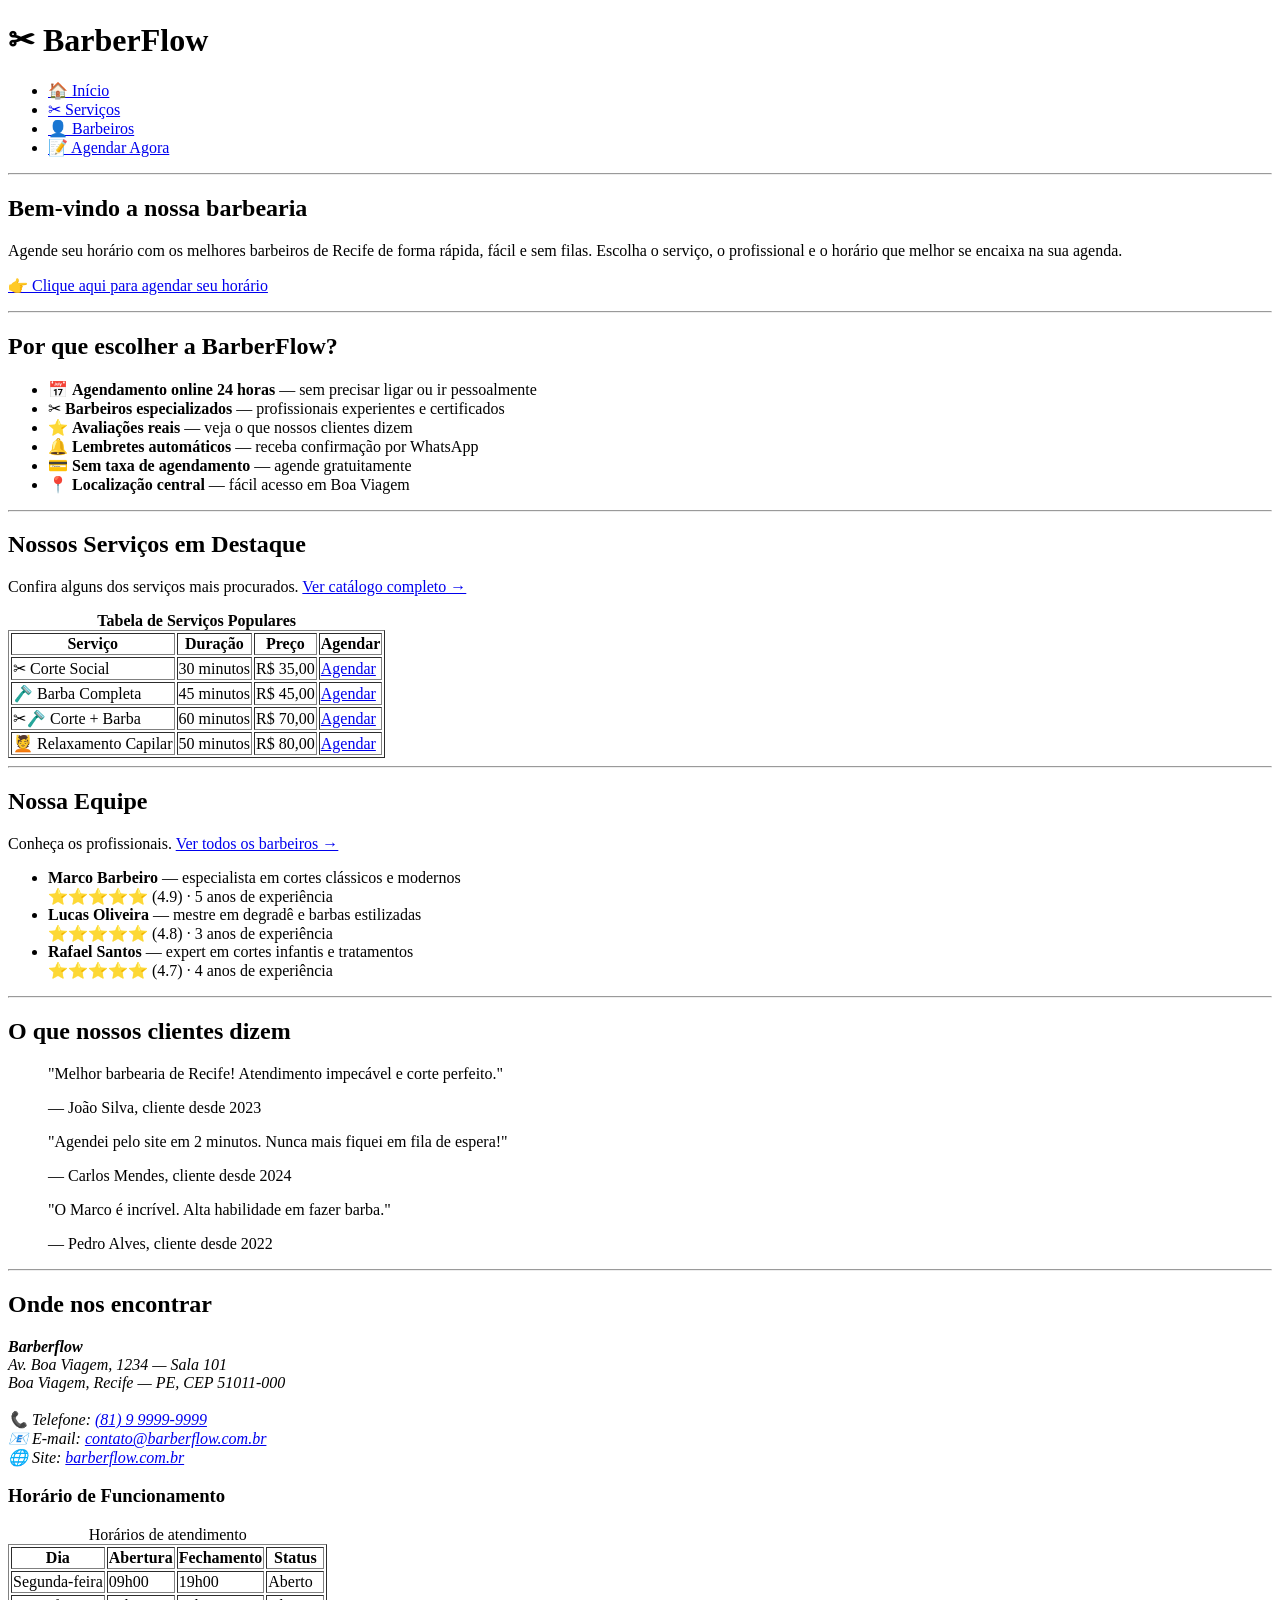
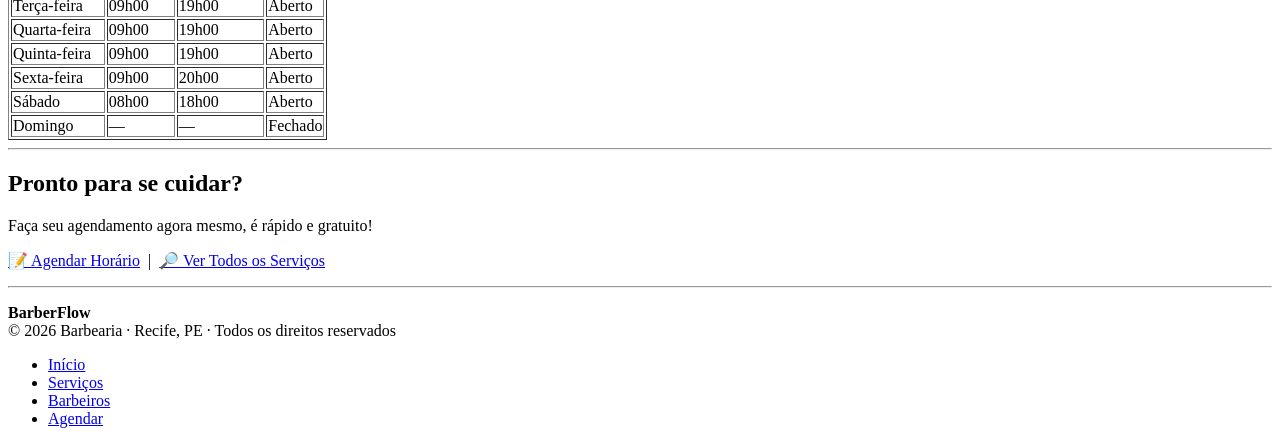
==== index.html @ de03c641 "Add files via upload" ====
<!DOCTYPE html>
<html lang="pt-BR">
<head>
  <meta charset="UTF-8">
  <meta name="viewport" content="width=device-width, initial-scale=1.0">
  <title>BarberFlow — Menu principal</title>
</head>
<body>

  <header>
    <h1>✂ BarberFlow</h1>

    <nav>
      <ul>
        <li><a href="index.html">🏠 Início</a></li>
        <li><a href="servicos.html">✂ Serviços</a></li>
        <li><a href="barbeiros.html">👤 Barbeiros</a></li>
        <li><a href="cadastro.html">📝 Agendar Agora</a></li>
      </ul>
    </nav>
  </header>

  <hr>

  <main>
    <section>
      <h2>Bem-vindo a nossa barbearia</h2>
      <p>
        Agende seu horário com os melhores barbeiros de Recife de forma rápida,
        fácil e sem filas. Escolha o serviço, o profissional e o horário que
        melhor se encaixa na sua agenda.
      </p>

      <p>
        <a href="cadastro.html">👉 Clique aqui para agendar seu horário</a>
      </p>
    </section>

    <hr>

    <section>
      <h2>Por que escolher a BarberFlow?</h2>

      <ul>
        <li>📅 <strong>Agendamento online 24 horas</strong> — sem precisar ligar ou ir pessoalmente</li>
        <li>✂ <strong>Barbeiros especializados</strong> — profissionais experientes e certificados</li>
        <li>⭐ <strong>Avaliações reais</strong> — veja o que nossos clientes dizem</li>
        <li>🔔 <strong>Lembretes automáticos</strong> — receba confirmação por WhatsApp</li>
        <li>💳 <strong>Sem taxa de agendamento</strong> — agende gratuitamente</li>
        <li>📍 <strong>Localização central</strong> — fácil acesso em Boa Viagem</li>
      </ul>
    </section>

    <hr>

    <section>
      <h2>Nossos Serviços em Destaque</h2>
      <p>Confira alguns dos serviços mais procurados. <a href="servicos.html">Ver catálogo completo →</a></p>

      <table border="1">
        <caption><strong>Tabela de Serviços Populares</strong></caption>
        <thead>
          <tr>
            <th>Serviço</th>
            <th>Duração</th>
            <th>Preço</th>
            <th>Agendar</th>
          </tr>
        </thead>
        <tbody>
          <tr>
            <td>✂ Corte Social</td>
            <td>30 minutos</td>
            <td>R$ 35,00</td>
            <td><a href="cadastro.html?servico=corte-social">Agendar</a></td>
          </tr>
          <tr>
            <td>🪒 Barba Completa</td>
            <td>45 minutos</td>
            <td>R$ 45,00</td>
            <td><a href="cadastro.html?servico=barba">Agendar</a></td>
          </tr>
          <tr>
            <td>✂🪒 Corte + Barba</td>
            <td>60 minutos</td>
            <td>R$ 70,00</td>
            <td><a href="cadastro.html?servico=combo">Agendar</a></td>
          </tr>
          <tr>
            <td>💆 Relaxamento Capilar</td>
            <td>50 minutos</td>
            <td>R$ 80,00</td>
            <td><a href="cadastro.html?servico=relaxamento">Agendar</a></td>
          </tr>
        </tbody>
      </table>
    </section>

    <hr>

    <section>
      <h2>Nossa Equipe</h2>
      <p>Conheça os profissionais. <a href="barbeiros.html">Ver todos os barbeiros →</a></p>

      <ul>
        <li>
          <strong>Marco Barbeiro</strong> — especialista em cortes clássicos e modernos
          <br>⭐⭐⭐⭐⭐ (4.9) · 5 anos de experiência
        </li>
        <li>
          <strong>Lucas Oliveira</strong> — mestre em degradê e barbas estilizadas
          <br>⭐⭐⭐⭐⭐ (4.8) · 3 anos de experiência
        </li>
        <li>
          <strong>Rafael Santos</strong> — expert em cortes infantis e tratamentos
          <br>⭐⭐⭐⭐⭐ (4.7) · 4 anos de experiência
        </li>
      </ul>
    </section>

    <hr>

    <section>
      <h2>O que nossos clientes dizem</h2>

      <blockquote>
        <p>"Melhor barbearia de Recife! Atendimento impecável e corte perfeito."</p>
        <footer>— João Silva, cliente desde 2023</footer>
      </blockquote>

      <blockquote>
        <p>"Agendei pelo site em 2 minutos. Nunca mais fiquei em fila de espera!"</p>
        <footer>— Carlos Mendes, cliente desde 2024</footer>
      </blockquote>

      <blockquote>
        <p>"O Marco é incrível. Alta habilidade em fazer barba."</p>
        <footer>— Pedro Alves, cliente desde 2022</footer>
      </blockquote>
    </section>

    <hr>

    <section>
      <h2>Onde nos encontrar</h2>

      <address>
        <strong>Barberflow</strong><br>
        Av. Boa Viagem, 1234 — Sala 101<br>
        Boa Viagem, Recife — PE, CEP 51011-000<br>
        <br>
        📞 Telefone: <a href="tel:+558199999999">(81) 9 9999-9999</a><br>
        📧 E-mail: <a href="mailto:contato@barberflow.com.br">contato@barberflow.com.br</a><br>
        🌐 Site: <a href="index.html">barberflow.com.br</a>
      </address>

      <h3>Horário de Funcionamento</h3>
      <table border="1">
        <caption>Horários de atendimento</caption>
        <thead>
          <tr>
            <th>Dia</th>
            <th>Abertura</th>
            <th>Fechamento</th>
            <th>Status</th>
          </tr>
        </thead>
        <tbody>
          <tr>
            <td>Segunda-feira</td>
            <td>09h00</td>
            <td>19h00</td>
            <td>Aberto</td>
          </tr>
          <tr>
            <td>Terça-feira</td>
            <td>09h00</td>
            <td>19h00</td>
            <td>Aberto</td>
          </tr>
          <tr>
            <td>Quarta-feira</td>
            <td>09h00</td>
            <td>19h00</td>
            <td>Aberto</td>
          </tr>
          <tr>
            <td>Quinta-feira</td>
            <td>09h00</td>
            <td>19h00</td>
            <td>Aberto</td>
          </tr>
          <tr>
            <td>Sexta-feira</td>
            <td>09h00</td>
            <td>20h00</td>
            <td>Aberto</td>
          </tr>
          <tr>
            <td>Sábado</td>
            <td>08h00</td>
            <td>18h00</td>
            <td>Aberto</td>
          </tr>
          <tr>
            <td>Domingo</td>
            <td>—</td>
            <td>—</td>
            <td>Fechado</td>
          </tr>
        </tbody>
      </table>
    </section>

    <hr>

    <section>
      <h2>Pronto para se cuidar?</h2>
      <p>Faça seu agendamento agora mesmo, é rápido e gratuito!</p>
      <p>
        <a href="cadastro.html">📝 Agendar Horário</a>
        &nbsp;|&nbsp;
        <a href="servicos.html">🔎 Ver Todos os Serviços</a>
      </p>
    </section>
  </main>

  <hr>

  <footer>
    <p>
      <strong>BarberFlow</strong> 
      <br>
      &copy; 2026 Barbearia · Recife, PE · Todos os direitos reservados
    </p>
    <nav>
      <ul>
        <li><a href="index.html">Início</a></li>
        <li><a href="servicos.html">Serviços</a></li>
        <li><a href="barbeiros.html">Barbeiros</a></li>
        <li><a href="cadastro.html">Agendar</a></li>
      </ul>
    </nav>
  </footer>

</body>
</html>
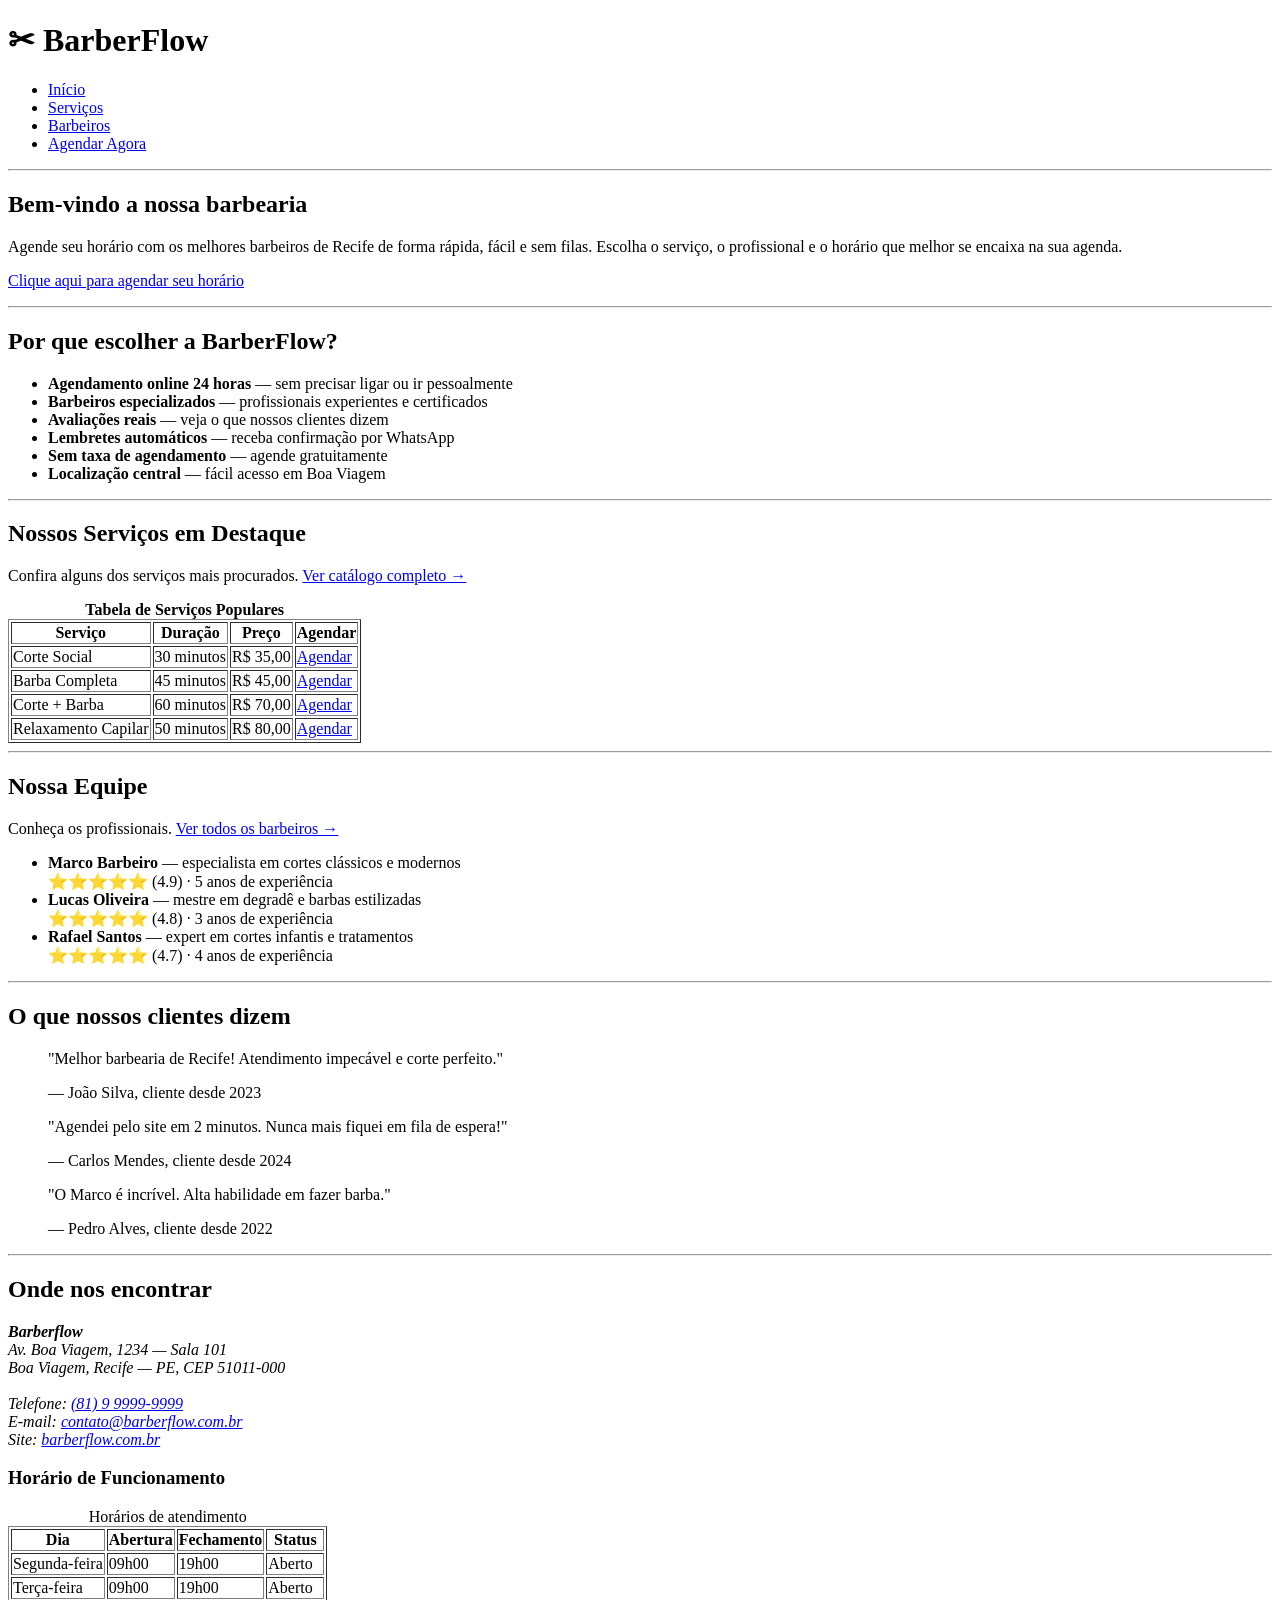
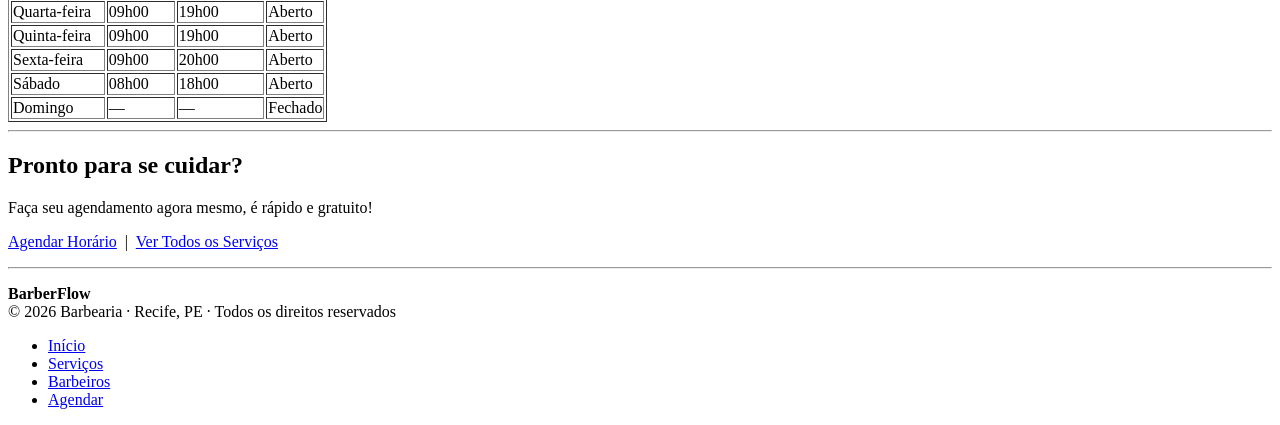
==== commit 4bc59fc9: "Update index.html" ====
--- a/index.html
+++ b/index.html
@@ -12,10 +12,10 @@
 
     <nav>
       <ul>
-        <li><a href="index.html">🏠 Início</a></li>
-        <li><a href="servicos.html">✂ Serviços</a></li>
-        <li><a href="barbeiros.html">👤 Barbeiros</a></li>
-        <li><a href="cadastro.html">📝 Agendar Agora</a></li>
+        <li><a href="index.html"> Início</a></li>
+        <li><a href="servicos.html"> Serviços</a></li>
+        <li><a href="barbeiros.html"> Barbeiros</a></li>
+        <li><a href="cadastro.html"> Agendar Agora</a></li>
       </ul>
     </nav>
   </header>
@@ -32,7 +32,7 @@
       </p>
 
       <p>
-        <a href="cadastro.html">👉 Clique aqui para agendar seu horário</a>
+        <a href="cadastro.html"> Clique aqui para agendar seu horário</a>
       </p>
     </section>
 
@@ -42,12 +42,12 @@
       <h2>Por que escolher a BarberFlow?</h2>
 
       <ul>
-        <li>📅 <strong>Agendamento online 24 horas</strong> — sem precisar ligar ou ir pessoalmente</li>
-        <li>✂ <strong>Barbeiros especializados</strong> — profissionais experientes e certificados</li>
-        <li>⭐ <strong>Avaliações reais</strong> — veja o que nossos clientes dizem</li>
-        <li>🔔 <strong>Lembretes automáticos</strong> — receba confirmação por WhatsApp</li>
-        <li>💳 <strong>Sem taxa de agendamento</strong> — agende gratuitamente</li>
-        <li>📍 <strong>Localização central</strong> — fácil acesso em Boa Viagem</li>
+        <li> <strong>Agendamento online 24 horas</strong> — sem precisar ligar ou ir pessoalmente</li>
+        <li> <strong>Barbeiros especializados</strong> — profissionais experientes e certificados</li>
+        <li> <strong>Avaliações reais</strong> — veja o que nossos clientes dizem</li>
+        <li> <strong>Lembretes automáticos</strong> — receba confirmação por WhatsApp</li>
+        <li> <strong>Sem taxa de agendamento</strong> — agende gratuitamente</li>
+        <li> <strong>Localização central</strong> — fácil acesso em Boa Viagem</li>
       </ul>
     </section>
 
@@ -69,25 +69,25 @@
         </thead>
         <tbody>
           <tr>
-            <td>✂ Corte Social</td>
+            <td> Corte Social</td>
             <td>30 minutos</td>
             <td>R$ 35,00</td>
             <td><a href="cadastro.html?servico=corte-social">Agendar</a></td>
           </tr>
           <tr>
-            <td>🪒 Barba Completa</td>
+            <td> Barba Completa</td>
             <td>45 minutos</td>
             <td>R$ 45,00</td>
             <td><a href="cadastro.html?servico=barba">Agendar</a></td>
           </tr>
           <tr>
-            <td>✂🪒 Corte + Barba</td>
+            <td> Corte + Barba</td>
             <td>60 minutos</td>
             <td>R$ 70,00</td>
             <td><a href="cadastro.html?servico=combo">Agendar</a></td>
           </tr>
           <tr>
-            <td>💆 Relaxamento Capilar</td>
+            <td> Relaxamento Capilar</td>
             <td>50 minutos</td>
             <td>R$ 80,00</td>
             <td><a href="cadastro.html?servico=relaxamento">Agendar</a></td>
@@ -149,9 +149,9 @@
         Av. Boa Viagem, 1234 — Sala 101<br>
         Boa Viagem, Recife — PE, CEP 51011-000<br>
         <br>
-        📞 Telefone: <a href="tel:+558199999999">(81) 9 9999-9999</a><br>
-        📧 E-mail: <a href="mailto:contato@barberflow.com.br">contato@barberflow.com.br</a><br>
-        🌐 Site: <a href="index.html">barberflow.com.br</a>
+         Telefone: <a href="tel:+558199999999">(81) 9 9999-9999</a><br>
+         E-mail: <a href="mailto:contato@barberflow.com.br">contato@barberflow.com.br</a><br>
+         Site: <a href="index.html">barberflow.com.br</a>
       </address>
 
       <h3>Horário de Funcionamento</h3>
@@ -218,9 +218,9 @@
       <h2>Pronto para se cuidar?</h2>
       <p>Faça seu agendamento agora mesmo, é rápido e gratuito!</p>
       <p>
-        <a href="cadastro.html">📝 Agendar Horário</a>
+        <a href="cadastro.html"> Agendar Horário</a>
         &nbsp;|&nbsp;
-        <a href="servicos.html">🔎 Ver Todos os Serviços</a>
+        <a href="servicos.html"> Ver Todos os Serviços</a>
       </p>
     </section>
   </main>
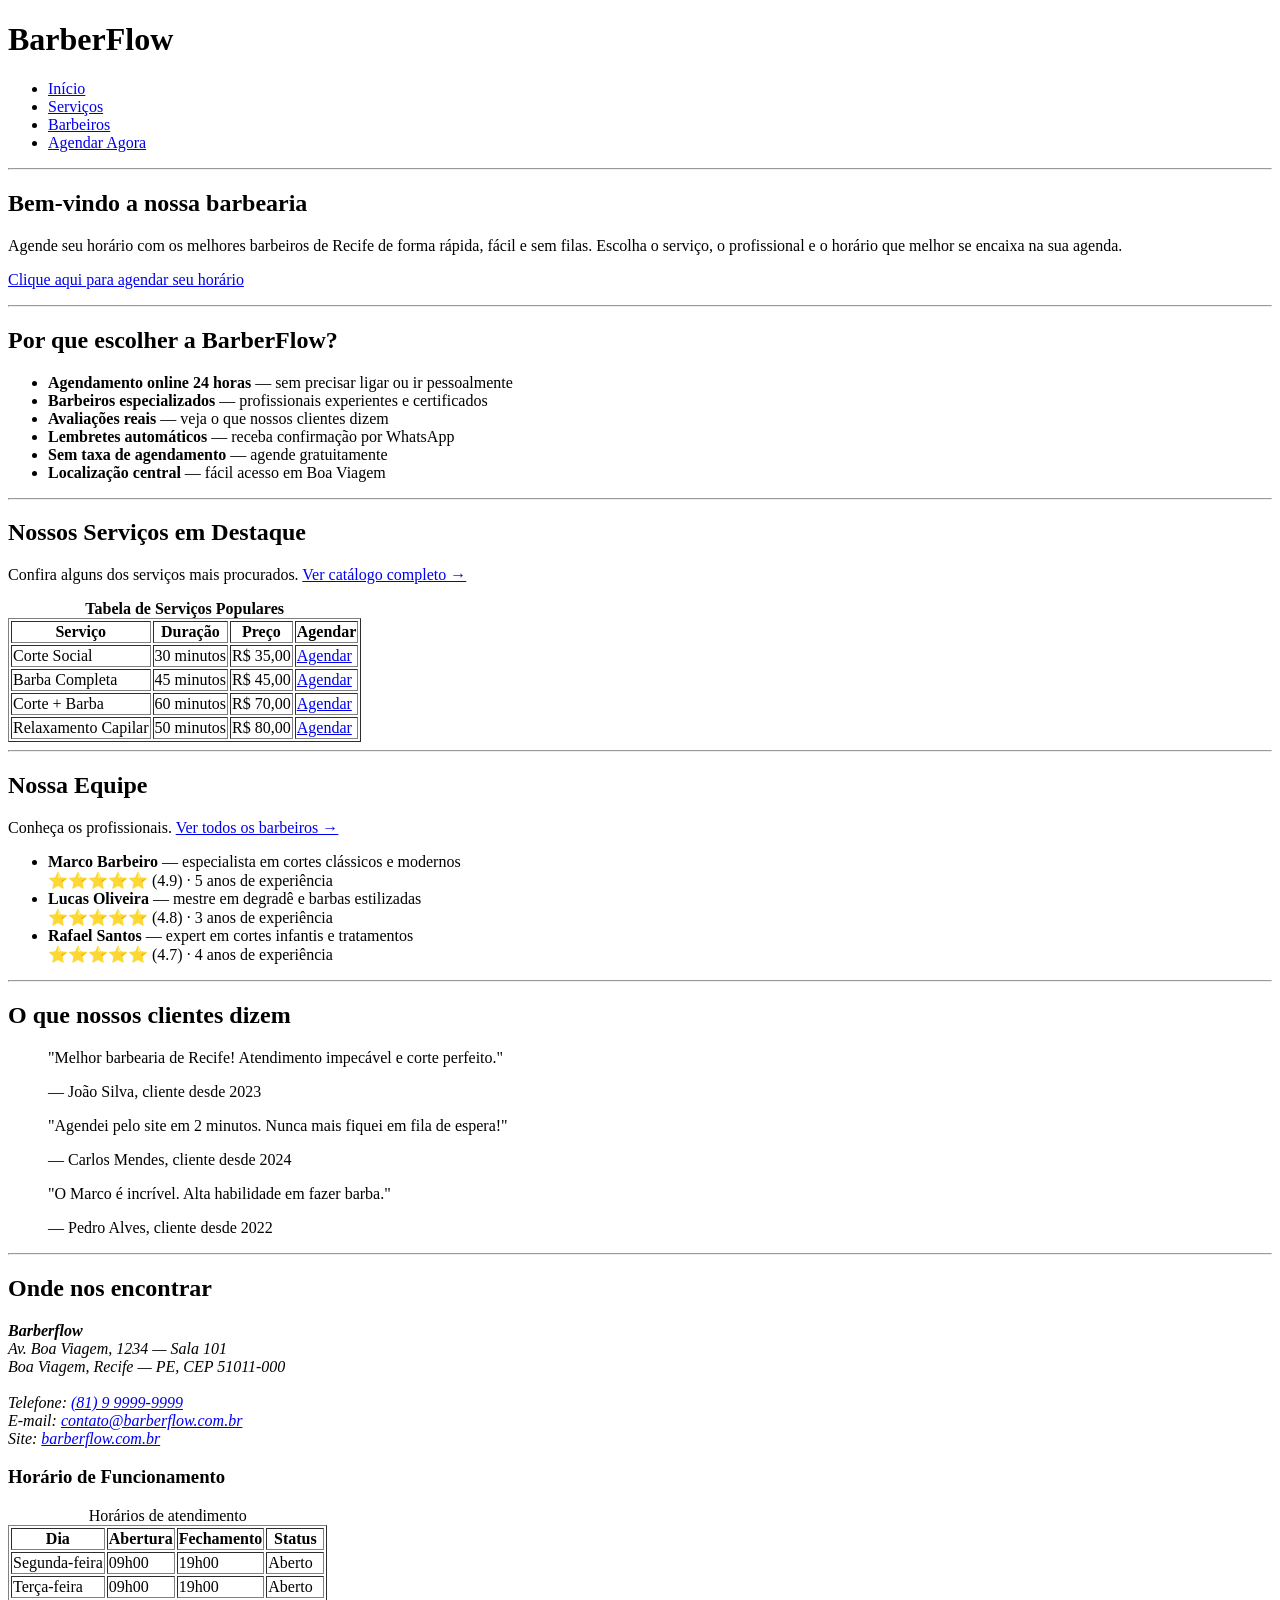
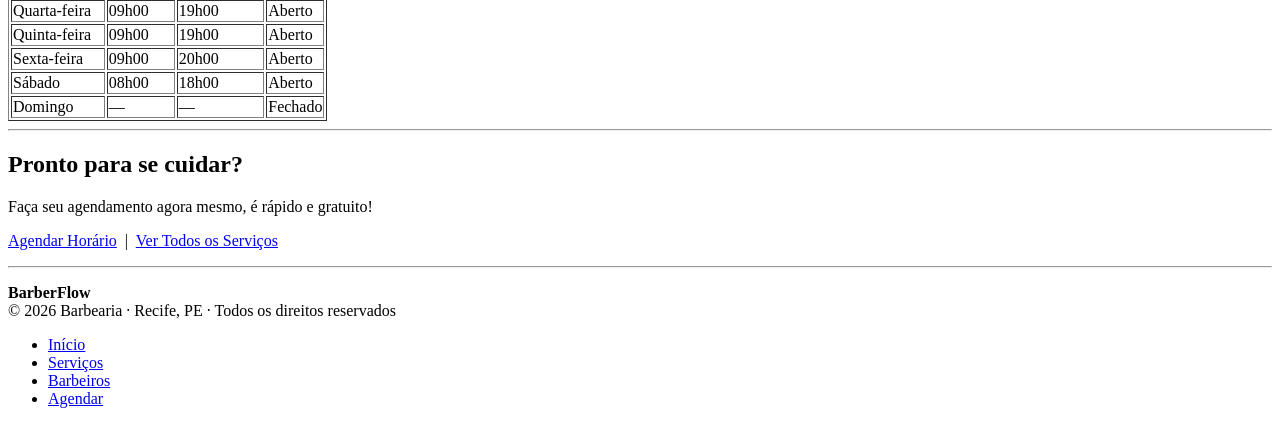
==== commit 01f5eefa: "Update index.html" ====
--- a/index.html
+++ b/index.html
@@ -8,7 +8,7 @@
 <body>
 
   <header>
-    <h1>✂ BarberFlow</h1>
+    <h1> BarberFlow</h1>
 
     <nav>
       <ul>
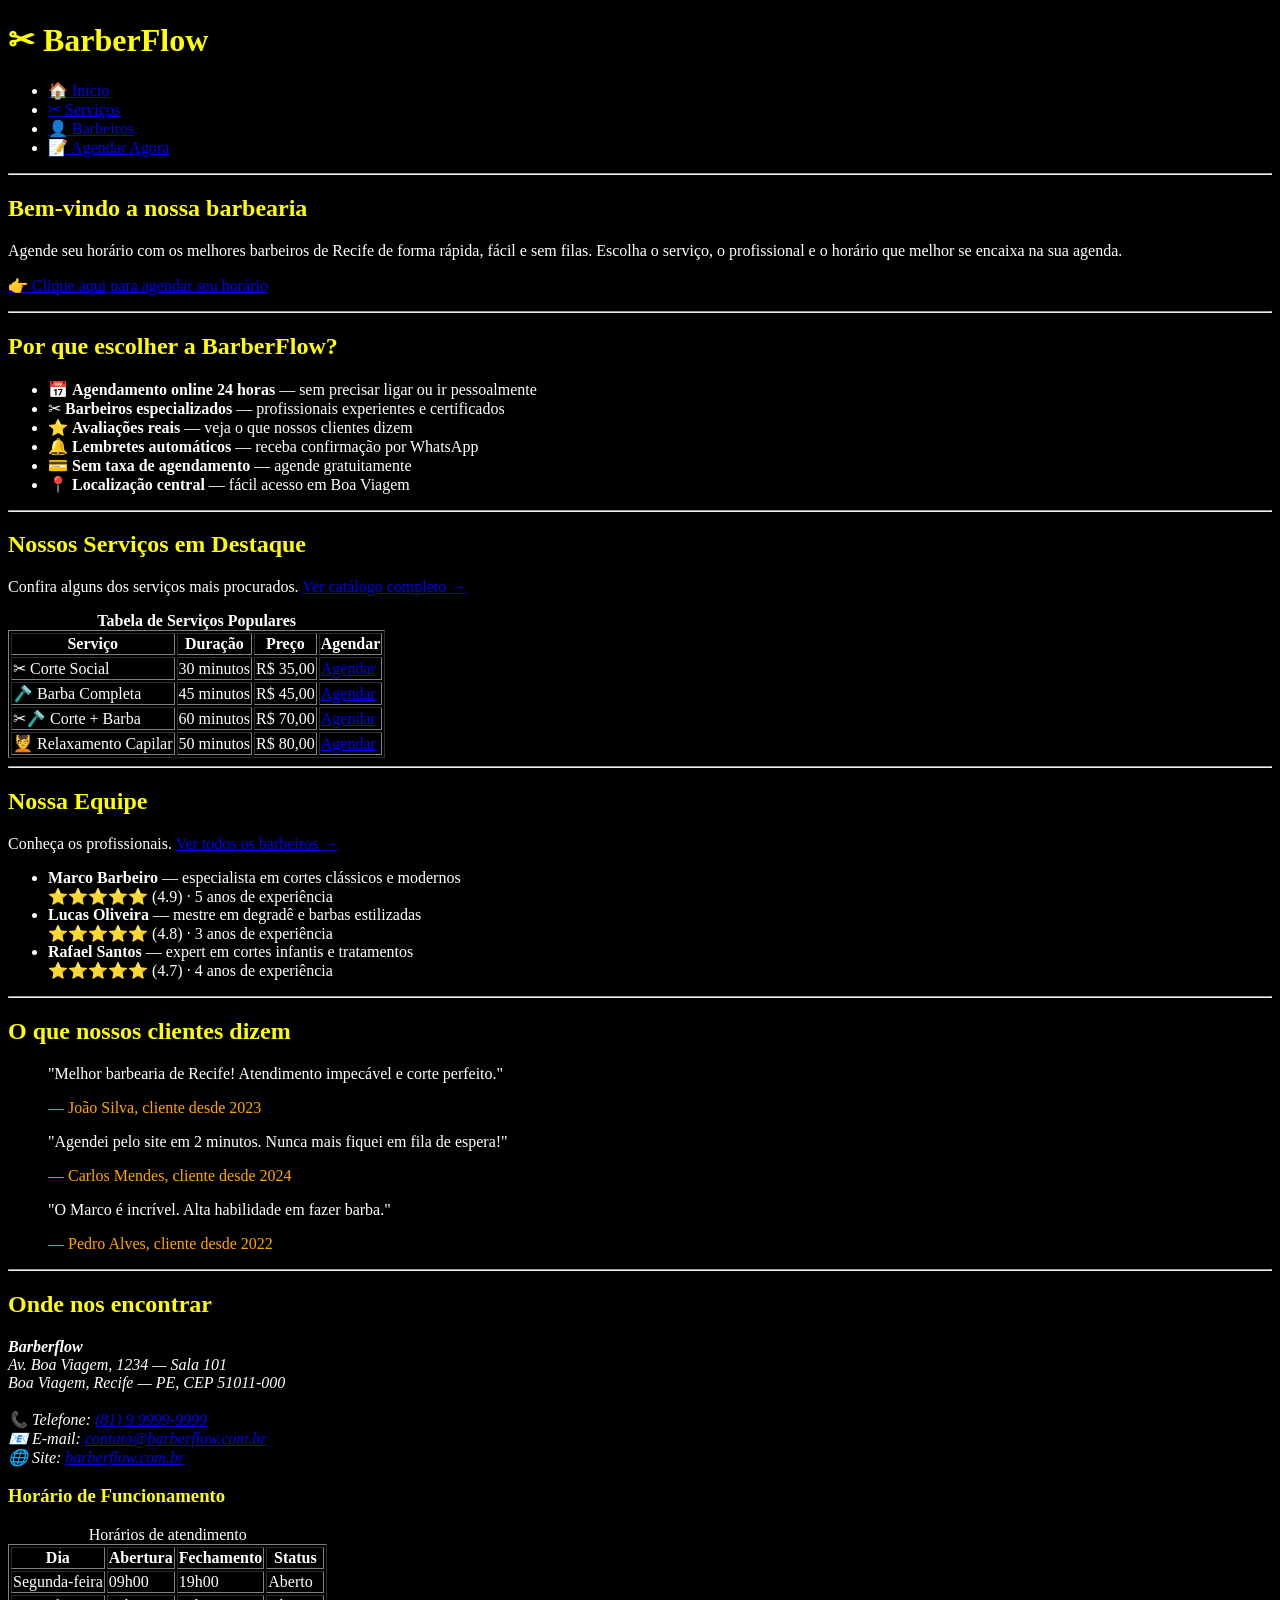
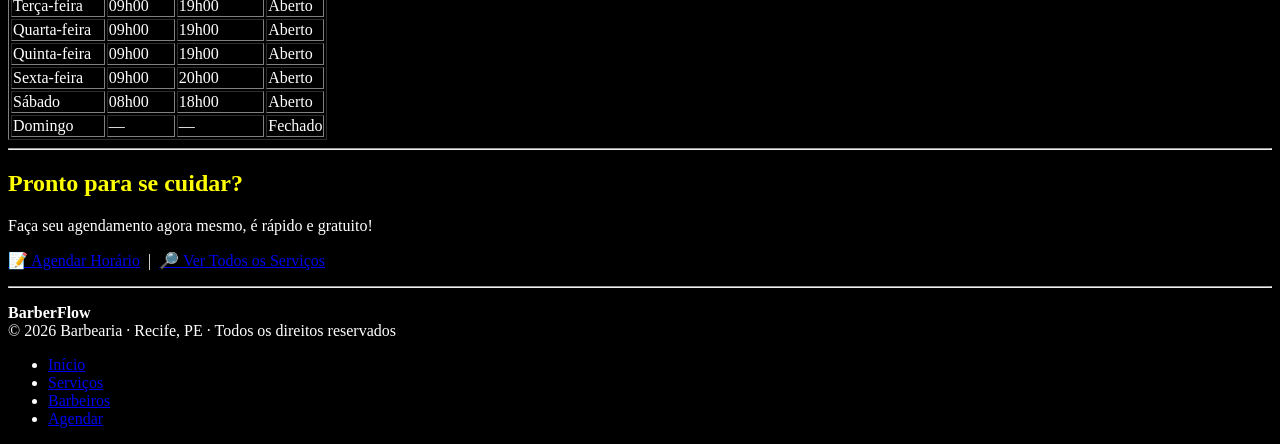
==== commit fa7b4108: "atualização" ====
--- a/index.html
+++ b/index.html
@@ -4,18 +4,19 @@
   <meta charset="UTF-8">
   <meta name="viewport" content="width=device-width, initial-scale=1.0">
   <title>BarberFlow — Menu principal</title>
+  <link rel="stylesheet" href="CSS/estiloindex.css">
 </head>
 <body>
 
   <header>
-    <h1> BarberFlow</h1>
+    <h1>✂ BarberFlow</h1>
 
     <nav>
       <ul>
-        <li><a href="index.html"> Início</a></li>
-        <li><a href="servicos.html"> Serviços</a></li>
-        <li><a href="barbeiros.html"> Barbeiros</a></li>
-        <li><a href="cadastro.html"> Agendar Agora</a></li>
+        <li><a href="index.html">🏠 Início</a></li>
+        <li><a href="servicos.html">✂ Serviços</a></li>
+        <li><a href="barbeiros.html">👤 Barbeiros</a></li>
+        <li><a href="cadastro.html">📝 Agendar Agora</a></li>
       </ul>
     </nav>
   </header>
@@ -23,41 +24,41 @@
   <hr>
 
   <main>
-    <section>
+    <section style="color: yellow;">
       <h2>Bem-vindo a nossa barbearia</h2>
-      <p>
+      <p style="color: white;">
         Agende seu horário com os melhores barbeiros de Recife de forma rápida,
         fácil e sem filas. Escolha o serviço, o profissional e o horário que
         melhor se encaixa na sua agenda.
       </p>
 
       <p>
-        <a href="cadastro.html"> Clique aqui para agendar seu horário</a>
+        <a href="cadastro.html">👉 Clique aqui para agendar seu horário</a>
       </p>
     </section>
 
     <hr>
 
     <section>
-      <h2>Por que escolher a BarberFlow?</h2>
-
-      <ul>
-        <li> <strong>Agendamento online 24 horas</strong> — sem precisar ligar ou ir pessoalmente</li>
-        <li> <strong>Barbeiros especializados</strong> — profissionais experientes e certificados</li>
-        <li> <strong>Avaliações reais</strong> — veja o que nossos clientes dizem</li>
-        <li> <strong>Lembretes automáticos</strong> — receba confirmação por WhatsApp</li>
-        <li> <strong>Sem taxa de agendamento</strong> — agende gratuitamente</li>
-        <li> <strong>Localização central</strong> — fácil acesso em Boa Viagem</li>
-      </ul>
-    </section>
-
-    <hr>
-
-    <section>
-      <h2>Nossos Serviços em Destaque</h2>
-      <p>Confira alguns dos serviços mais procurados. <a href="servicos.html">Ver catálogo completo →</a></p>
-
-      <table border="1">
+      <h2 style="color: yellow;">Por que escolher a BarberFlow?</h2>
+
+      <ul style="color: white;">
+        <li>📅 <strong>Agendamento online 24 horas</strong> — sem precisar ligar ou ir pessoalmente</li>
+        <li>✂ <strong>Barbeiros especializados</strong> — profissionais experientes e certificados</li>
+        <li>⭐ <strong>Avaliações reais</strong> — veja o que nossos clientes dizem</li>
+        <li>🔔 <strong>Lembretes automáticos</strong> — receba confirmação por WhatsApp</li>
+        <li>💳 <strong>Sem taxa de agendamento</strong> — agende gratuitamente</li>
+        <li>📍 <strong>Localização central</strong> — fácil acesso em Boa Viagem</li>
+      </ul>
+    </section>
+
+    <hr>
+
+    <section>
+      <h2 style="color: yellow;">Nossos Serviços em Destaque</h2>
+      <p style="color: white;">Confira alguns dos serviços mais procurados. <a href="servicos.html">Ver catálogo completo →</a></p>
+
+      <table border="1" style="color: white;">
         <caption><strong>Tabela de Serviços Populares</strong></caption>
         <thead>
           <tr>
@@ -69,25 +70,25 @@
         </thead>
         <tbody>
           <tr>
-            <td> Corte Social</td>
+            <td>✂ Corte Social</td>
             <td>30 minutos</td>
             <td>R$ 35,00</td>
-            <td><a href="cadastro.html?servico=corte-social">Agendar</a></td>
-          </tr>
-          <tr>
-            <td> Barba Completa</td>
+            <td><a href="cadastro.html?servico=corte-social">Agendar</</td>
+          </tr>
+          <tr>
+            <td>🪒 Barba Completa</td>
             <td>45 minutos</td>
             <td>R$ 45,00</td>
             <td><a href="cadastro.html?servico=barba">Agendar</a></td>
           </tr>
           <tr>
-            <td> Corte + Barba</td>
+            <td>✂🪒 Corte + Barba</td>
             <td>60 minutos</td>
             <td>R$ 70,00</td>
             <td><a href="cadastro.html?servico=combo">Agendar</a></td>
           </tr>
           <tr>
-            <td> Relaxamento Capilar</td>
+            <td>💆 Relaxamento Capilar</td>
             <td>50 minutos</td>
             <td>R$ 80,00</td>
             <td><a href="cadastro.html?servico=relaxamento">Agendar</a></td>
@@ -144,18 +145,18 @@
     <section>
       <h2>Onde nos encontrar</h2>
 
-      <address>
+      <address style="color: white;">
         <strong>Barberflow</strong><br>
         Av. Boa Viagem, 1234 — Sala 101<br>
         Boa Viagem, Recife — PE, CEP 51011-000<br>
         <br>
-         Telefone: <a href="tel:+558199999999">(81) 9 9999-9999</a><br>
-         E-mail: <a href="mailto:contato@barberflow.com.br">contato@barberflow.com.br</a><br>
-         Site: <a href="index.html">barberflow.com.br</a>
+        📞 Telefone: <a href="tel:+558199999999">(81) 9 9999-9999</a><br>
+        📧 E-mail: <a href="mailto:contato@barberflow.com.br">contato@barberflow.com.br</a><br>
+        🌐 Site: <a href="index.html">barberflow.com.br</a>
       </address>
 
       <h3>Horário de Funcionamento</h3>
-      <table border="1">
+      <table border="1" style="color: white;">
         <caption>Horários de atendimento</caption>
         <thead>
           <tr>
@@ -218,9 +219,9 @@
       <h2>Pronto para se cuidar?</h2>
       <p>Faça seu agendamento agora mesmo, é rápido e gratuito!</p>
       <p>
-        <a href="cadastro.html"> Agendar Horário</a>
+        <a href="cadastro.html">📝 Agendar Horário</a>
         &nbsp;|&nbsp;
-        <a href="servicos.html"> Ver Todos os Serviços</a>
+        <a href="servicos.html">🔎 Ver Todos os Serviços</a>
       </p>
     </section>
   </main>
--- a/CSS/estiloindex.css
+++ b/CSS/estiloindex.css
@@ -0,0 +1,10 @@
+body{
+    background-color: black;
+    h1{color: yellow;}
+    p{color: white;}
+    h2{color: yellow;}
+    h3{color: yellow;}
+    footer{color: white;}
+    footer{color: orange;}
+    ul{color: white;}
+}
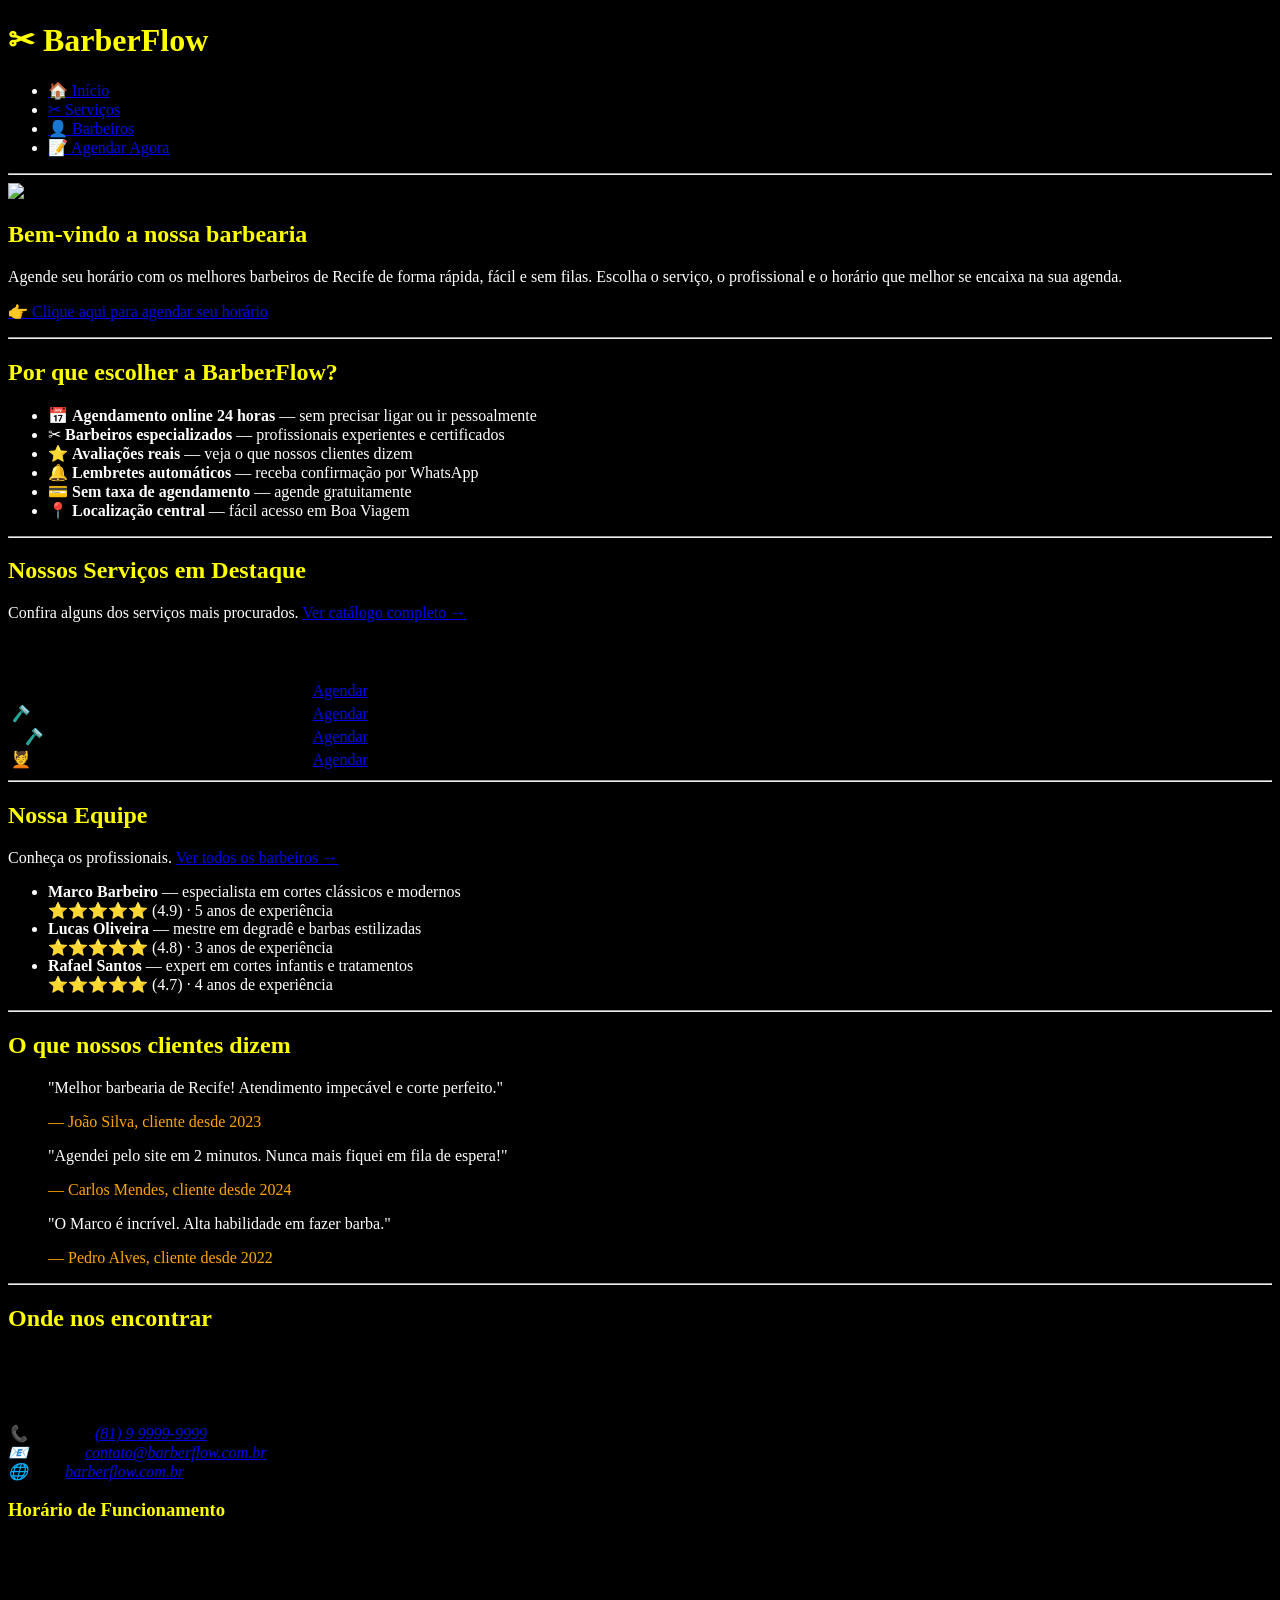
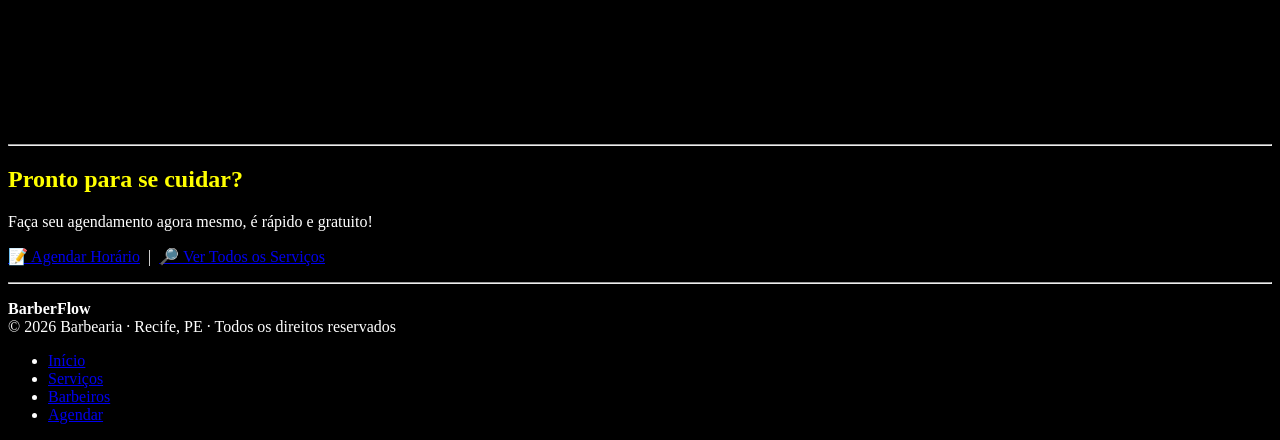
==== commit c31aa07f: "Add files via upload" ====
--- a/index.html
+++ b/index.html
@@ -22,11 +22,14 @@
   </header>
 
   <hr>
+  <section class="banner">
+  <img src="imagens/interior.png" alt="Interior da barbearia">
+</section>
 
   <main>
-    <section style="color: yellow;">
+    <section>
       <h2>Bem-vindo a nossa barbearia</h2>
-      <p style="color: white;">
+      <p>
         Agende seu horário com os melhores barbeiros de Recife de forma rápida,
         fácil e sem filas. Escolha o serviço, o profissional e o horário que
         melhor se encaixa na sua agenda.
@@ -40,9 +43,9 @@
     <hr>
 
     <section>
-      <h2 style="color: yellow;">Por que escolher a BarberFlow?</h2>
-
-      <ul style="color: white;">
+      <h2>Por que escolher a BarberFlow?</h2>
+
+      <ul>
         <li>📅 <strong>Agendamento online 24 horas</strong> — sem precisar ligar ou ir pessoalmente</li>
         <li>✂ <strong>Barbeiros especializados</strong> — profissionais experientes e certificados</li>
         <li>⭐ <strong>Avaliações reais</strong> — veja o que nossos clientes dizem</li>
@@ -55,10 +58,10 @@
     <hr>
 
     <section>
-      <h2 style="color: yellow;">Nossos Serviços em Destaque</h2>
-      <p style="color: white;">Confira alguns dos serviços mais procurados. <a href="servicos.html">Ver catálogo completo →</a></p>
-
-      <table border="1" style="color: white;">
+      <h2>Nossos Serviços em Destaque</h2>
+      <p>Confira alguns dos serviços mais procurados. <a href="servicos.html">Ver catálogo completo →</a></p>
+
+      <table>
         <caption><strong>Tabela de Serviços Populares</strong></caption>
         <thead>
           <tr>
@@ -145,7 +148,7 @@
     <section>
       <h2>Onde nos encontrar</h2>
 
-      <address style="color: white;">
+      <address>
         <strong>Barberflow</strong><br>
         Av. Boa Viagem, 1234 — Sala 101<br>
         Boa Viagem, Recife — PE, CEP 51011-000<br>
@@ -156,7 +159,7 @@
       </address>
 
       <h3>Horário de Funcionamento</h3>
-      <table border="1" style="color: white;">
+      <table>
         <caption>Horários de atendimento</caption>
         <thead>
           <tr>
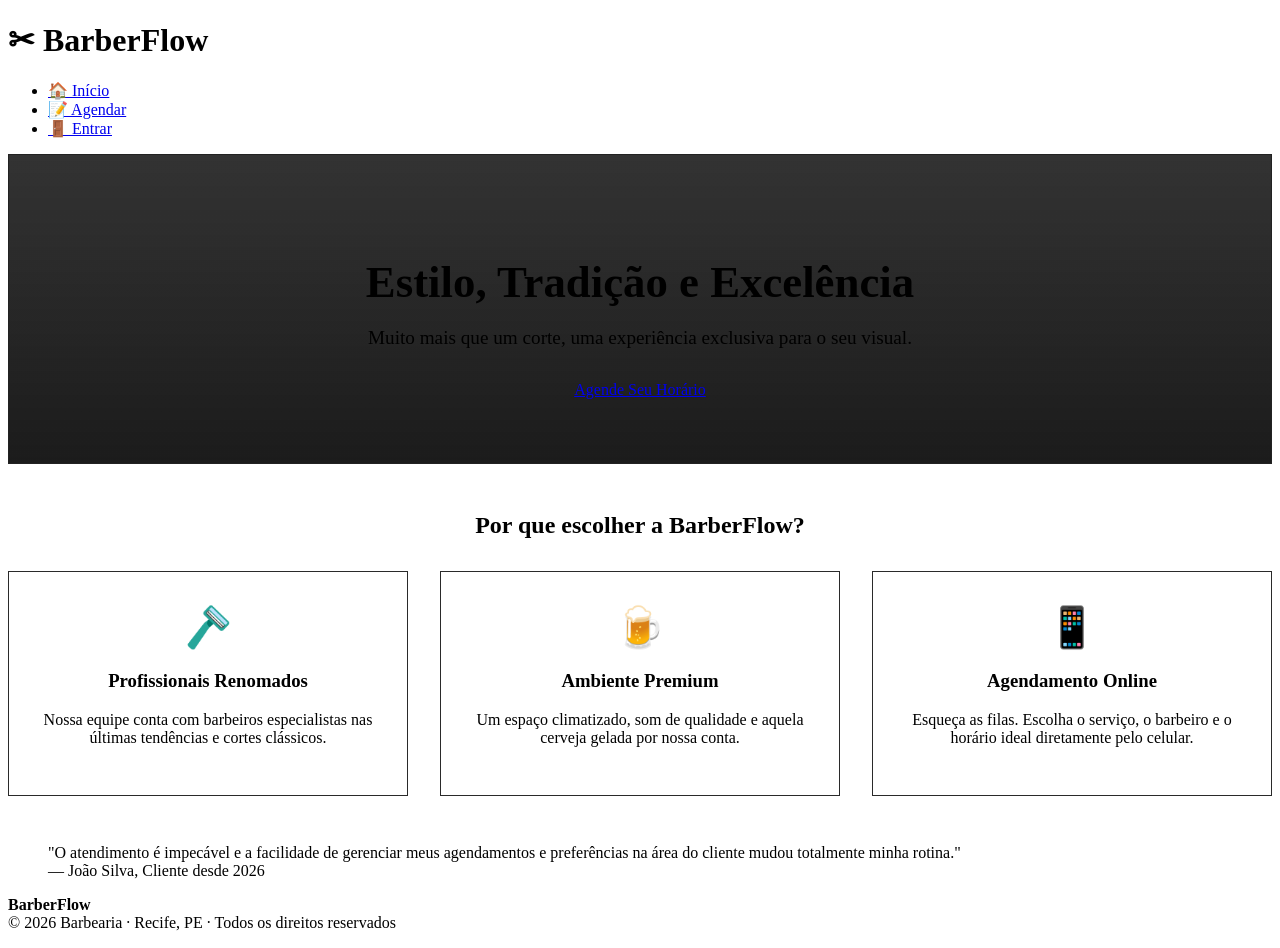
==== commit b681e20b: "versao final" ====
--- a/index.html
+++ b/index.html
@@ -3,249 +3,122 @@
 <head>
   <meta charset="UTF-8">
   <meta name="viewport" content="width=device-width, initial-scale=1.0">
-  <title>BarberFlow — Menu principal</title>
-  <link rel="stylesheet" href="CSS/estiloindex.css">
+  <title>BarberFlow — Barbearia Premium</title>
+  <link rel="stylesheet" href="CSS/global.css">
+  <style>
+    .hero {
+      text-align: center;
+      padding: 4rem 1.5rem;
+      background: linear-gradient(rgba(15,15,15,0.85), rgba(15,15,15,0.95)), url('https://images.unsplash.com/photo-1503951914875-452162b0f3f1?q=80&w=1200') center/cover;
+      border-radius: var(--radius);
+      margin-bottom: 3rem;
+      border: 1px solid #222;
+    }
+    .hero h2 { font-size: 2.8rem; margin-bottom: 0.5rem; }
+    .hero p { font-size: 1.2rem; color: var(--ouro-claro); margin-bottom: 2rem; }
+    
+    .recursos {
+      display: grid;
+      grid-template-columns: repeat(auto-fit, minmax(280px, 1fr));
+      gap: 2rem;
+      margin-bottom: 3rem;
+    }
+    .card-recurso {
+      background: var(--carvao);
+      border: 1px solid #2a2a2a;
+      padding: 2rem;
+      border-radius: var(--radius);
+      text-align: center;
+      transition: border-color 0.3s;
+    }
+    .card-recurso:hover { border-color: var(--ouro); }
+    .card-recurso div { font-size: 2.5rem; margin-bottom: 1rem; }
+  </style>
 </head>
 <body>
 
   <header>
     <h1>✂ BarberFlow</h1>
-
     <nav>
       <ul>
-        <li><a href="index.html">🏠 Início</a></li>
-        <li><a href="servicos.html">✂ Serviços</a></li>
-        <li><a href="barbeiros.html">👤 Barbeiros</a></li>
-        <li><a href="cadastro.html">📝 Agendar Agora</a></li>
+        <li><a href="index.html" class="ativo">🏠 Início</a></li>
+        <li><a href="cadastro.html" id="nav-agendar">📝 Agendar</a></li>
+        <li><a href="login.html" id="nav-auth">🚪 Entrar</a></li>
       </ul>
     </nav>
   </header>
 
-  <hr>
-  <section class="banner">
-  <img src="imagens/interior.png" alt="Interior da barbearia">
-</section>
-
   <main>
-    <section>
-      <h2>Bem-vindo a nossa barbearia</h2>
-      <p>
-        Agende seu horário com os melhores barbeiros de Recife de forma rápida,
-        fácil e sem filas. Escolha o serviço, o profissional e o horário que
-        melhor se encaixa na sua agenda.
-      </p>
-
-      <p>
-        <a href="cadastro.html">👉 Clique aqui para agendar seu horário</a>
-      </p>
+    <section class="hero">
+      <h2>Estilo, Tradição e Excelência</h2>
+      <p>Muito mais que um corte, uma experiência exclusiva para o seu visual.</p>
+      <a href="cadastro.html" class="btn">Agende Seu Horário</a>
     </section>
 
-    <hr>
-
-    <section>
-      <h2>Por que escolher a BarberFlow?</h2>
-
-      <ul>
-        <li>📅 <strong>Agendamento online 24 horas</strong> — sem precisar ligar ou ir pessoalmente</li>
-        <li>✂ <strong>Barbeiros especializados</strong> — profissionais experientes e certificados</li>
-        <li>⭐ <strong>Avaliações reais</strong> — veja o que nossos clientes dizem</li>
-        <li>🔔 <strong>Lembretes automáticos</strong> — receba confirmação por WhatsApp</li>
-        <li>💳 <strong>Sem taxa de agendamento</strong> — agende gratuitamente</li>
-        <li>📍 <strong>Localização central</strong> — fácil acesso em Boa Viagem</li>
-      </ul>
+    <h2 style="text-align: center; margin-bottom: 2rem;">Por que escolher a BarberFlow?</h2>
+    
+    <section class="recursos">
+      <div class="card-recurso">
+        <div>🪒</div>
+        <h3>Profissionais Renomados</h3>
+        <p>Nossa equipe conta com barbeiros especialistas nas últimas tendências e cortes clássicos.</p>
+      </div>
+      <div class="card-recurso">
+        <div>🍺</div>
+        <h3>Ambiente Premium</h3>
+        <p>Um espaço climatizado, som de qualidade e aquela cerveja gelada por nossa conta.</p>
+      </div>
+      <div class="card-recurso">
+        <div>📱</div>
+        <h3>Agendamento Online</h3>
+        <p>Esqueça as filas. Escolha o serviço, o barbeiro e o horário ideal diretamente pelo celular.</p>
+      </div>
     </section>
 
-    <hr>
-
-    <section>
-      <h2>Nossos Serviços em Destaque</h2>
-      <p>Confira alguns dos serviços mais procurados. <a href="servicos.html">Ver catálogo completo →</a></p>
-
-      <table>
-        <caption><strong>Tabela de Serviços Populares</strong></caption>
-        <thead>
-          <tr>
-            <th>Serviço</th>
-            <th>Duração</th>
-            <th>Preço</th>
-            <th>Agendar</th>
-          </tr>
-        </thead>
-        <tbody>
-          <tr>
-            <td>✂ Corte Social</td>
-            <td>30 minutos</td>
-            <td>R$ 35,00</td>
-            <td><a href="cadastro.html?servico=corte-social">Agendar</</td>
-          </tr>
-          <tr>
-            <td>🪒 Barba Completa</td>
-            <td>45 minutos</td>
-            <td>R$ 45,00</td>
-            <td><a href="cadastro.html?servico=barba">Agendar</a></td>
-          </tr>
-          <tr>
-            <td>✂🪒 Corte + Barba</td>
-            <td>60 minutos</td>
-            <td>R$ 70,00</td>
-            <td><a href="cadastro.html?servico=combo">Agendar</a></td>
-          </tr>
-          <tr>
-            <td>💆 Relaxamento Capilar</td>
-            <td>50 minutos</td>
-            <td>R$ 80,00</td>
-            <td><a href="cadastro.html?servico=relaxamento">Agendar</a></td>
-          </tr>
-        </tbody>
-      </table>
-    </section>
-
-    <hr>
-
-    <section>
-      <h2>Nossa Equipe</h2>
-      <p>Conheça os profissionais. <a href="barbeiros.html">Ver todos os barbeiros →</a></p>
-
-      <ul>
-        <li>
-          <strong>Marco Barbeiro</strong> — especialista em cortes clássicos e modernos
-          <br>⭐⭐⭐⭐⭐ (4.9) · 5 anos de experiência
-        </li>
-        <li>
-          <strong>Lucas Oliveira</strong> — mestre em degradê e barbas estilizadas
-          <br>⭐⭐⭐⭐⭐ (4.8) · 3 anos de experiência
-        </li>
-        <li>
-          <strong>Rafael Santos</strong> — expert em cortes infantis e tratamentos
-          <br>⭐⭐⭐⭐⭐ (4.7) · 4 anos de experiência
-        </li>
-      </ul>
-    </section>
-
-    <hr>
-
-    <section>
-      <h2>O que nossos clientes dizem</h2>
-
-      <blockquote>
-        <p>"Melhor barbearia de Recife! Atendimento impecável e corte perfeito."</p>
-        <footer>— João Silva, cliente desde 2023</footer>
-      </blockquote>
-
-      <blockquote>
-        <p>"Agendei pelo site em 2 minutos. Nunca mais fiquei em fila de espera!"</p>
-        <footer>— Carlos Mendes, cliente desde 2024</footer>
-      </blockquote>
-
-      <blockquote>
-        <p>"O Marco é incrível. Alta habilidade em fazer barba."</p>
-        <footer>— Pedro Alves, cliente desde 2022</footer>
-      </blockquote>
-    </section>
-
-    <hr>
-
-    <section>
-      <h2>Onde nos encontrar</h2>
-
-      <address>
-        <strong>Barberflow</strong><br>
-        Av. Boa Viagem, 1234 — Sala 101<br>
-        Boa Viagem, Recife — PE, CEP 51011-000<br>
-        <br>
-        📞 Telefone: <a href="tel:+558199999999">(81) 9 9999-9999</a><br>
-        📧 E-mail: <a href="mailto:contato@barberflow.com.br">contato@barberflow.com.br</a><br>
-        🌐 Site: <a href="index.html">barberflow.com.br</a>
-      </address>
-
-      <h3>Horário de Funcionamento</h3>
-      <table>
-        <caption>Horários de atendimento</caption>
-        <thead>
-          <tr>
-            <th>Dia</th>
-            <th>Abertura</th>
-            <th>Fechamento</th>
-            <th>Status</th>
-          </tr>
-        </thead>
-        <tbody>
-          <tr>
-            <td>Segunda-feira</td>
-            <td>09h00</td>
-            <td>19h00</td>
-            <td>Aberto</td>
-          </tr>
-          <tr>
-            <td>Terça-feira</td>
-            <td>09h00</td>
-            <td>19h00</td>
-            <td>Aberto</td>
-          </tr>
-          <tr>
-            <td>Quarta-feira</td>
-            <td>09h00</td>
-            <td>19h00</td>
-            <td>Aberto</td>
-          </tr>
-          <tr>
-            <td>Quinta-feira</td>
-            <td>09h00</td>
-            <td>19h00</td>
-            <td>Aberto</td>
-          </tr>
-          <tr>
-            <td>Sexta-feira</td>
-            <td>09h00</td>
-            <td>20h00</td>
-            <td>Aberto</td>
-          </tr>
-          <tr>
-            <td>Sábado</td>
-            <td>08h00</td>
-            <td>18h00</td>
-            <td>Aberto</td>
-          </tr>
-          <tr>
-            <td>Domingo</td>
-            <td>—</td>
-            <td>—</td>
-            <td>Fechado</td>
-          </tr>
-        </tbody>
-      </table>
-    </section>
-
-    <hr>
-
-    <section>
-      <h2>Pronto para se cuidar?</h2>
-      <p>Faça seu agendamento agora mesmo, é rápido e gratuito!</p>
-      <p>
-        <a href="cadastro.html">📝 Agendar Horário</a>
-        &nbsp;|&nbsp;
-        <a href="servicos.html">🔎 Ver Todos os Serviços</a>
-      </p>
-    </section>
+    <blockquote>
+      "O atendimento é impecável e a facilidade de gerenciar meus agendamentos e preferências na área do cliente mudou totalmente minha rotina."
+      <footer>— João Silva, Cliente desde 2026</footer>
+    </blockquote>
   </main>
 
-  <hr>
-
   <footer>
-    <p>
-      <strong>BarberFlow</strong> 
-      <br>
-      &copy; 2026 Barbearia · Recife, PE · Todos os direitos reservados
-    </p>
-    <nav>
-      <ul>
-        <li><a href="index.html">Início</a></li>
-        <li><a href="servicos.html">Serviços</a></li>
-        <li><a href="barbeiros.html">Barbeiros</a></li>
-        <li><a href="cadastro.html">Agendar</a></li>
-      </ul>
-    </nav>
+    <p><strong>BarberFlow</strong><br>
+    &copy; 2026 Barbearia · Recife, PE · Todos os direitos reservados</p>
   </footer>
 
+  <script src="JS/db.js"></script>
+  <script>
+    // Ajusta o menu dinamicamente caso o usuário esteja logado e adiciona o comportamento de logout de forma limpa
+    document.addEventListener("DOMContentLoaded", function() {
+      const usuarioLogado = DB.usuarioLogado();
+      
+      if (usuarioLogado) {
+        const authLink = document.getElementById("nav-auth");
+        if (authLink) {
+          authLink.textContent = "👤 Minha Área";
+          authLink.href = "area-cliente.html";
+        }
+        
+        const agendarLink = document.getElementById("nav-agendar");
+        if (agendarLink) {
+          agendarLink.textContent = "📅 Novo Agendamento";
+        }
+
+        // Procura a lista de navegação para adicionar de forma limpa o botão de Sair
+        const ul = authLink ? authLink.closest("ul") : null;
+        if (ul && !document.getElementById("btn-logout")) {
+          const li = document.createElement("li");
+          li.innerHTML = `<a href="#" id="btn-logout" style="color: var(--erro);">🚪 Sair</a>`;
+          ul.appendChild(li);
+
+          document.getElementById("btn-logout").addEventListener("click", function(e) {
+            e.preventDefault();
+            DB.logout();
+            window.location.href = "index.html";
+          });
+        }
+      }
+    });
+  </script>
 </body>
-</html>
+</html>
